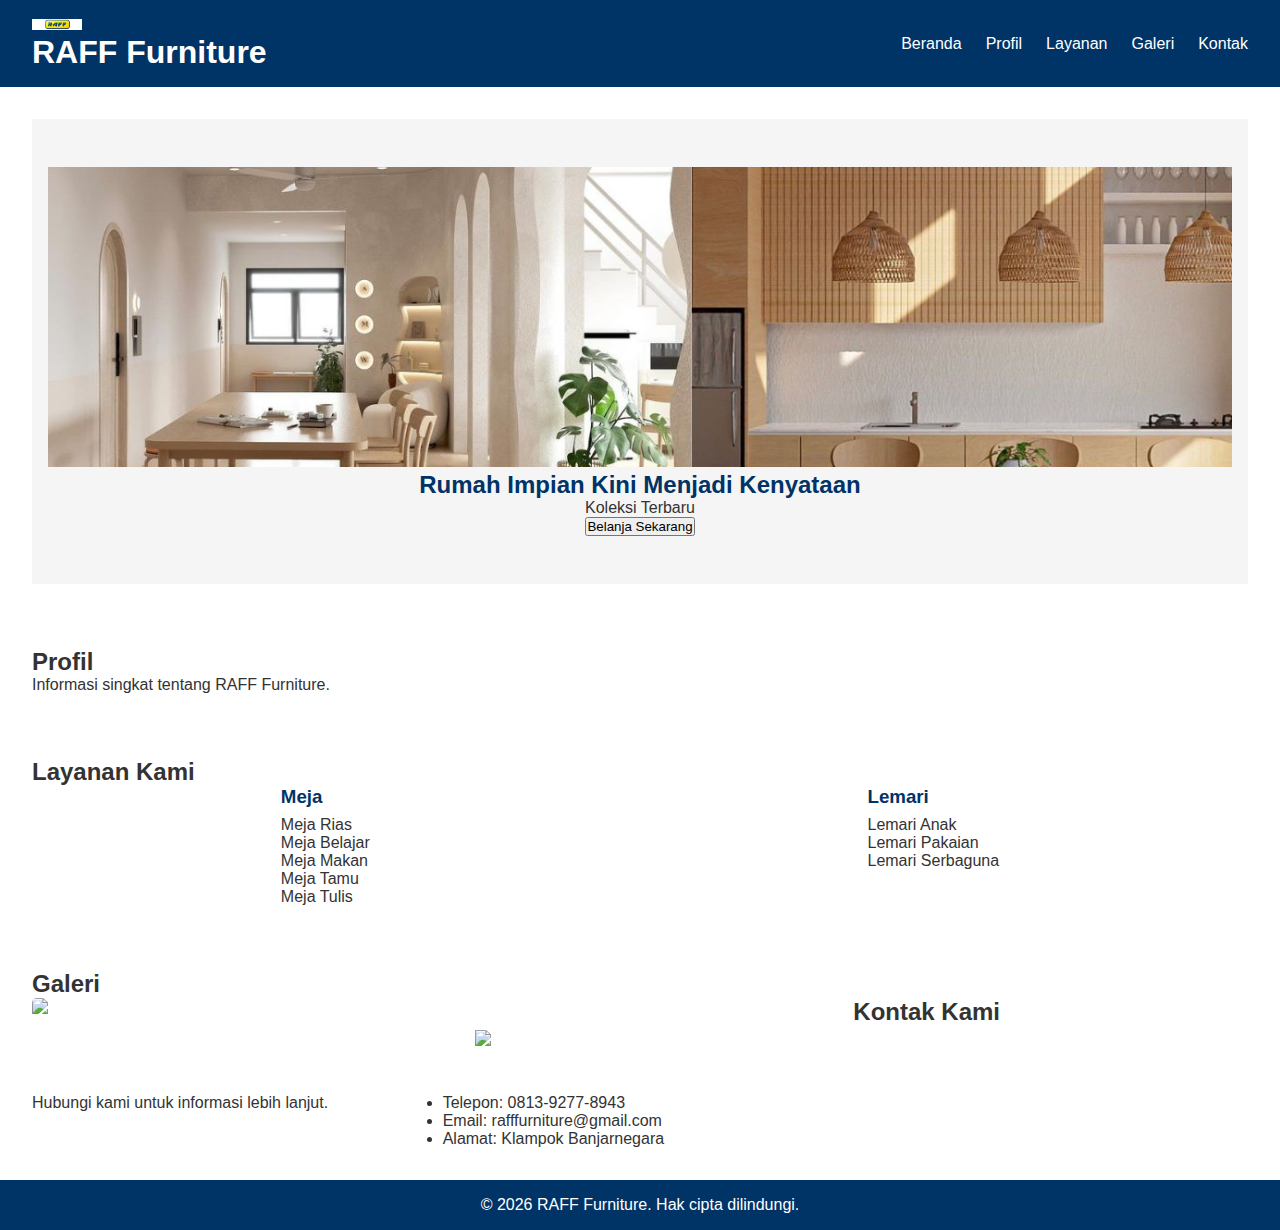
==== index.html @ 0fbb1261 "Update index.html" ====
<!DOCTYPE html>
<html lang="id">
<head>
    <meta charset="UTF-8">
    <meta name="viewport" content="width=device-width, initial-scale=1.0">
    <title>Website RAFF Furniture</title>
    <link rel="stylesheet" href="style.css">
</head>
<body>

    <!-- Header dan Navigasi -->
    <header>
        <div class="logo">
            <img src="logo-raff.jpg" alt="Logo RAFF Furniture">
            <h1>RAFF Furniture</h1> <!-- logo-raff.jpg -->
        </div>
        <nav>
            <ul>
                <li><a href="#beranda">Beranda</a></li>
                <li><a href="#profil">Profil</a></li>
                <li><a href="#layanan">Layanan</a></li>
                <li><a href="#galeri">Galeri</a></li>
                <li><a href="#kontak">Kontak</a></li>
            </ul>
        </nav>
        <button class="menu-toggle">☰</button>
    </header>

    <!-- Konten Utama -->
    <main>
        <!-- Bagian Beranda -->
        <section id="beranda" class="section">
            <div class="hero">
                <img src="Interior-Rumah-Minimalis-Modern-yang-Mengagumkan.jpg" alt=<!--Interior-Rumah-Minimalis-Modern-yang-Mengagumkan.jpg-->
                <div class="hero-text">
                    <h2>Rumah Impian Kini Menjadi Kenyataan</h2>
                    <p>Koleksi Terbaru</p>
                    <button onclick="shopNow()">Belanja Sekarang</button>
                </div>
            </div>
        </section>

        <!-- Bagian Profil -->
        <section id="profil" class="section">
            <h2>Profil</h2>
            <p>Informasi singkat tentang RAFF Furniture.</p>
        </section>

        <!-- Bagian Layanan -->
        <section id="layanan" class="section">
            <h2>Layanan Kami</h2>
            <div class="categories">
                <article class="category">
                    <h3>Meja</h3>
                    <ul>
                        <li>Meja Rias</li>
                        <li>Meja Belajar</li>
                        <li>Meja Makan</li>
                        <li>Meja Tamu</li>
                        <li>Meja Tulis</li>
                    </ul>
                </article>
                <article class="category">
                    <h3>Lemari</h3>
                    <ul>
                        <li>Lemari Anak</li>
                        <li>Lemari Pakaian</li>
                        <li>Lemari Serbaguna</li>
                    </ul>
                </article>
            </div>
        </section>

        <!-- Bagian Galeri -->
        <section id="galeri" class="section">
            <h2>Galeri</h2>
            <div class="gallery-grid">
                <img src="!--2.-Inspirasi-Interior-Rumah-Minimalis-Modern-yang-Pas-untuk-Rileks.jpg-->
                <img src="!--5.-Inspirasi-Interior-Rumah-Minimalis-Modern-yang-Pas-untuk-Rileks.jpg-->
                <img src="!--th.jpeg-->
            </div>
        </section>

        <!-- Bagian Kontak -->
        <section id="kontak" class="section">
            <h2>Kontak Kami</h2>
            <p>Hubungi kami untuk informasi lebih lanjut.</p>
            <ul>
                <li>Telepon: 0813-9277-8943</li>
                <li>Email: rafffurniture@gmail.com</li>
                <li>Alamat: Klampok Banjarnegara</li>
            </ul>
        </section>
    </main>

    <!-- Footer -->
    <footer>
        <p>&copy; <span id="current-year"></span> RAFF Furniture. Hak cipta dilindungi.</p>
    </footer>

    <script src="script.js"></script>
    <script>
        // Set current year in footer
        document.getElementById('current-year').textContent = new Date().getFullYear();

        function shopNow() {
            // Add functionality for shopping now button
            alert('Redirecting to shop page...');
        }
    </script>
</body>
</html>
---- style.css ----
/* Reset dasar */
* {
    margin: 0;
    padding: 0;
    box-sizing: border-box;
}

body {
    font-family: Arial, sans-serif;
    color: #333;
}

/* Header */
header {
    background-color: #003366;
    color: #fff;
    display: flex;
    justify-content: space-between;
    align-items: center;
    padding: 1rem 2rem;
}

header .logo img {
    width: 50px;
    margin-right: 10px;
}

header nav ul {
    list-style-type: none;
    display: flex;
}

header nav ul li {
    margin-left: 1.5rem;
}

header nav ul li a {
    color: #fff;
    text-decoration: none;
}

.menu-toggle {
    display: none;
}

.hero {
    background-color: #f5f5f5;
    text-align: center;
    padding: 3rem 1rem;
}

.hero img {
    width: 100%;
    max-height: 300px;
    object-fit: cover;
}

.hero-text h2 {
    color: #003366;
}

.section {
    padding: 2rem;
}

.categories {
    display: flex;
    justify-content: space-around;
}

.category h3 {
    color: #003366;
}

.category ul {
    list-style-type: none;
    margin-top: 0.5rem;
}

.gallery-grid {
    display: grid;
    grid-template-columns: repeat(3, 1fr);
    gap: 1rem;
}

.gallery-grid img {
    width: 100%;
    border-radius: 5px;
}

/* Footer */
footer {
    background-color: #003366;
    color: #fff;
    text-align: center;
    padding: 1rem;
}
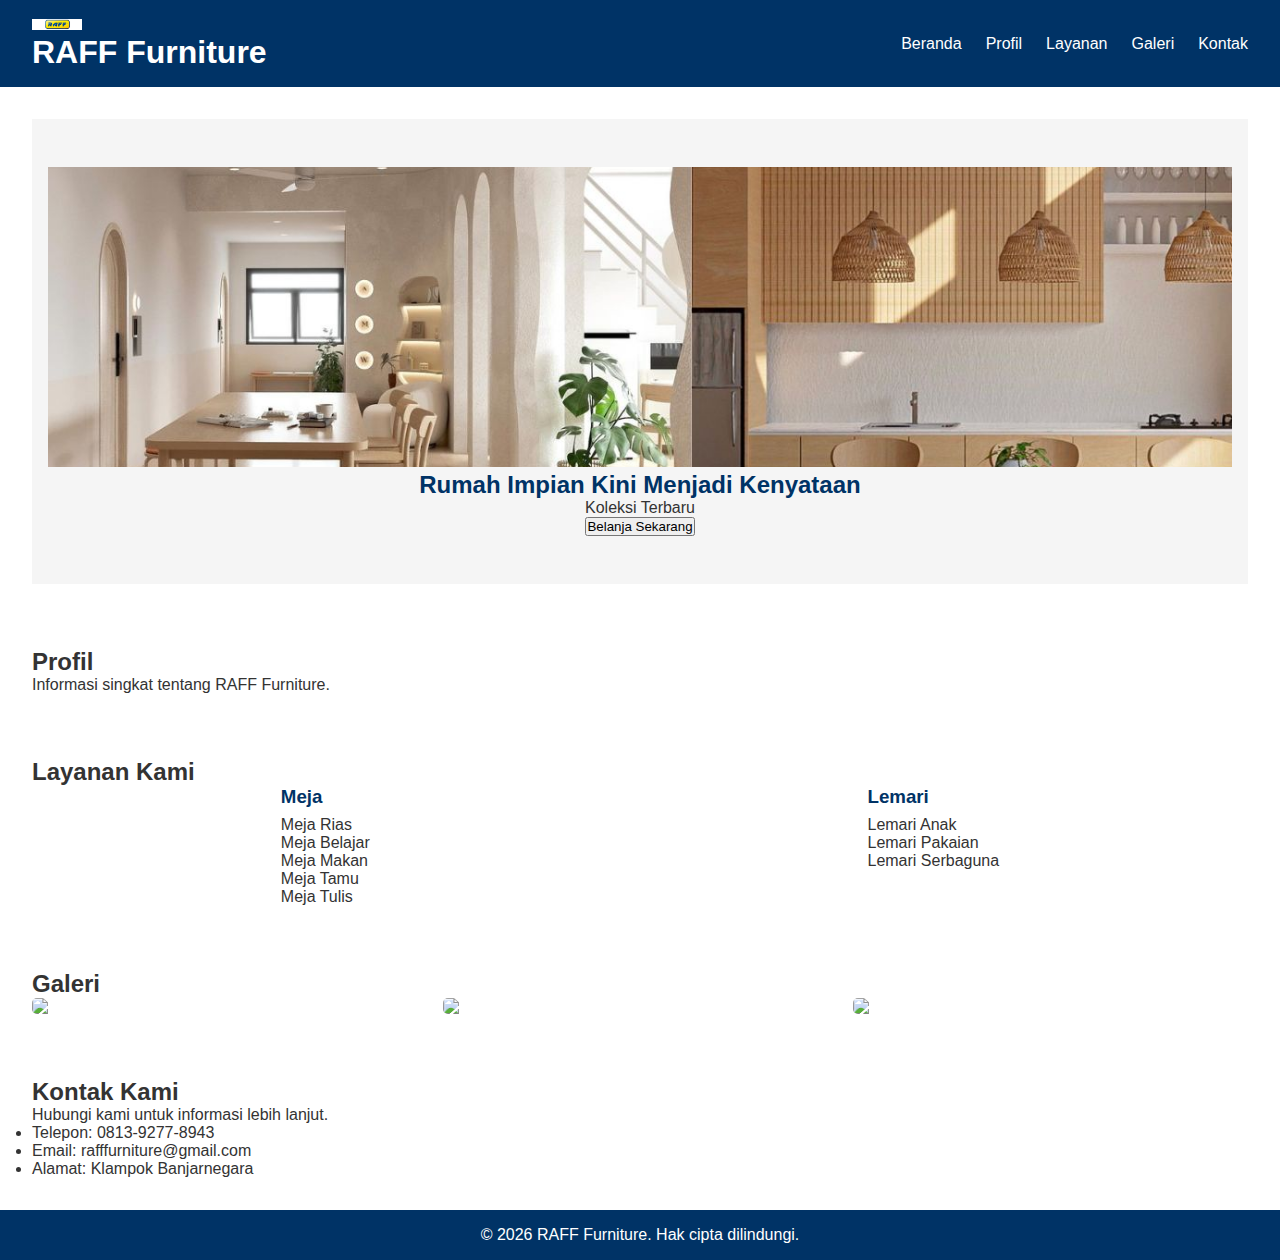
==== commit 25e4cf75: "Update index.html" ====
--- a/index.html
+++ b/index.html
@@ -75,9 +75,9 @@
         <section id="galeri" class="section">
             <h2>Galeri</h2>
             <div class="gallery-grid">
-                <img src="!--2.-Inspirasi-Interior-Rumah-Minimalis-Modern-yang-Pas-untuk-Rileks.jpg-->
-                <img src="!--5.-Inspirasi-Interior-Rumah-Minimalis-Modern-yang-Pas-untuk-Rileks.jpg-->
-                <img src="!--th.jpeg-->
+                <img src=<!--2.-Inspirasi-Interior-Rumah-Minimalis-Modern-yang-Pas-untuk-Rileks.jpg-->
+                <img src=<!--5.-Inspirasi-Interior-Rumah-Minimalis-Modern-yang-Pas-untuk-Rileks.jpg-->
+                <img src=<!--th.jpeg-->
             </div>
         </section>
 
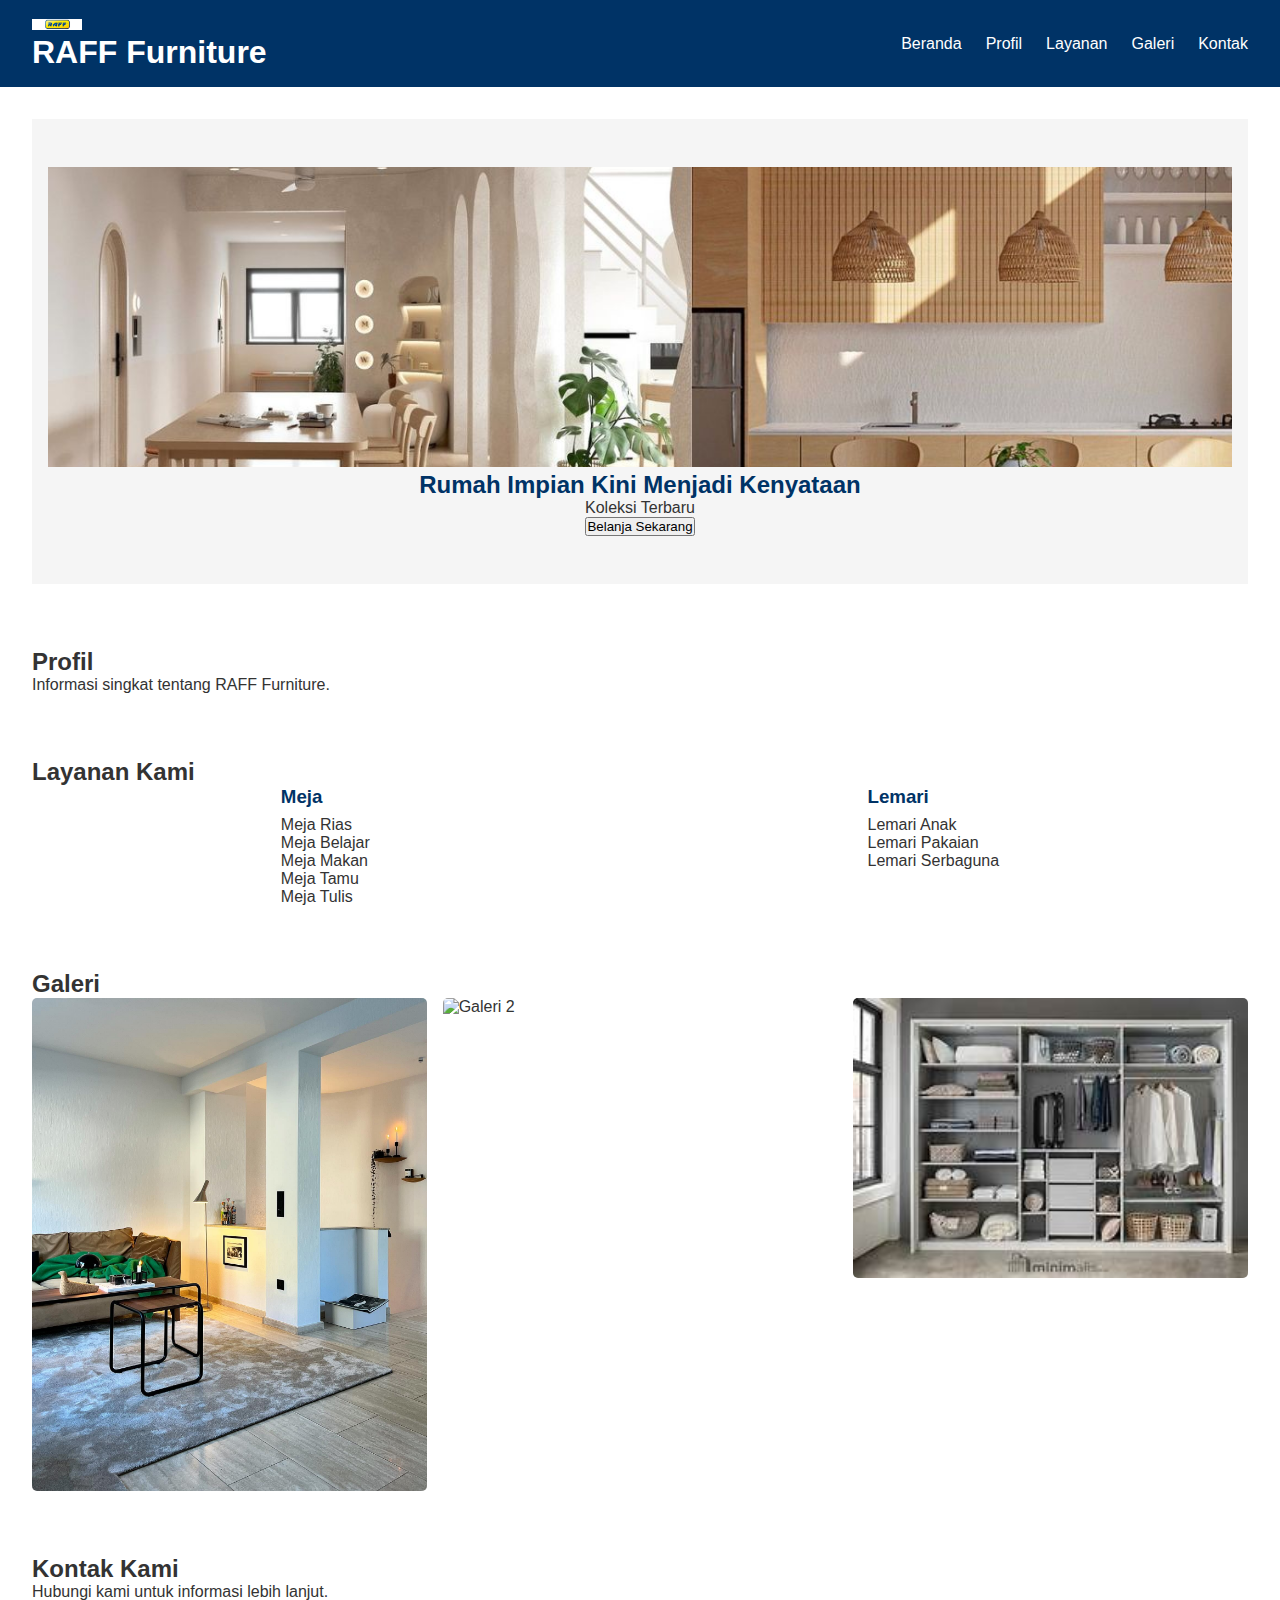
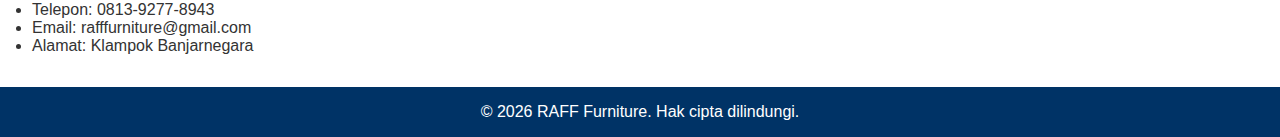
==== commit 741ab7e3: "Update index.html" ====
--- a/index.html
+++ b/index.html
@@ -31,7 +31,7 @@
         <!-- Bagian Beranda -->
         <section id="beranda" class="section">
             <div class="hero">
-                <img src="Interior-Rumah-Minimalis-Modern-yang-Mengagumkan.jpg" alt=<!--Interior-Rumah-Minimalis-Modern-yang-Mengagumkan.jpg-->
+                <img src="Interior-Rumah-Minimalis-Modern-yang-Mengagumkan.jpg" alt="Interior Rumah Minimalis Modern">
                 <div class="hero-text">
                     <h2>Rumah Impian Kini Menjadi Kenyataan</h2>
                     <p>Koleksi Terbaru</p>
@@ -75,9 +75,9 @@
         <section id="galeri" class="section">
             <h2>Galeri</h2>
             <div class="gallery-grid">
-                <img src=<!--2.-Inspirasi-Interior-Rumah-Minimalis-Modern-yang-Pas-untuk-Rileks.jpg-->
-                <img src=<!--5.-Inspirasi-Interior-Rumah-Minimalis-Modern-yang-Pas-untuk-Rileks.jpg-->
-                <img src=<!--th.jpeg-->
+                <img src="2.-Inspirasi-Interior-Rumah-Minimalis-Modern-yang-Pas-untuk-Rileks.jpg" alt="Galeri 1"> <!-- Image 1 -->
+                <img src="5.-Inspirasi-Interior-Rumah-Minimalis-Modern-yang-Pas-untuk-Rileks.jpg" alt="Galeri 2"> <!-- Image 2 -->
+                <img src="th.jpeg" alt="Galeri 3"> <!-- Image 3 -->
             </div>
         </section>
 
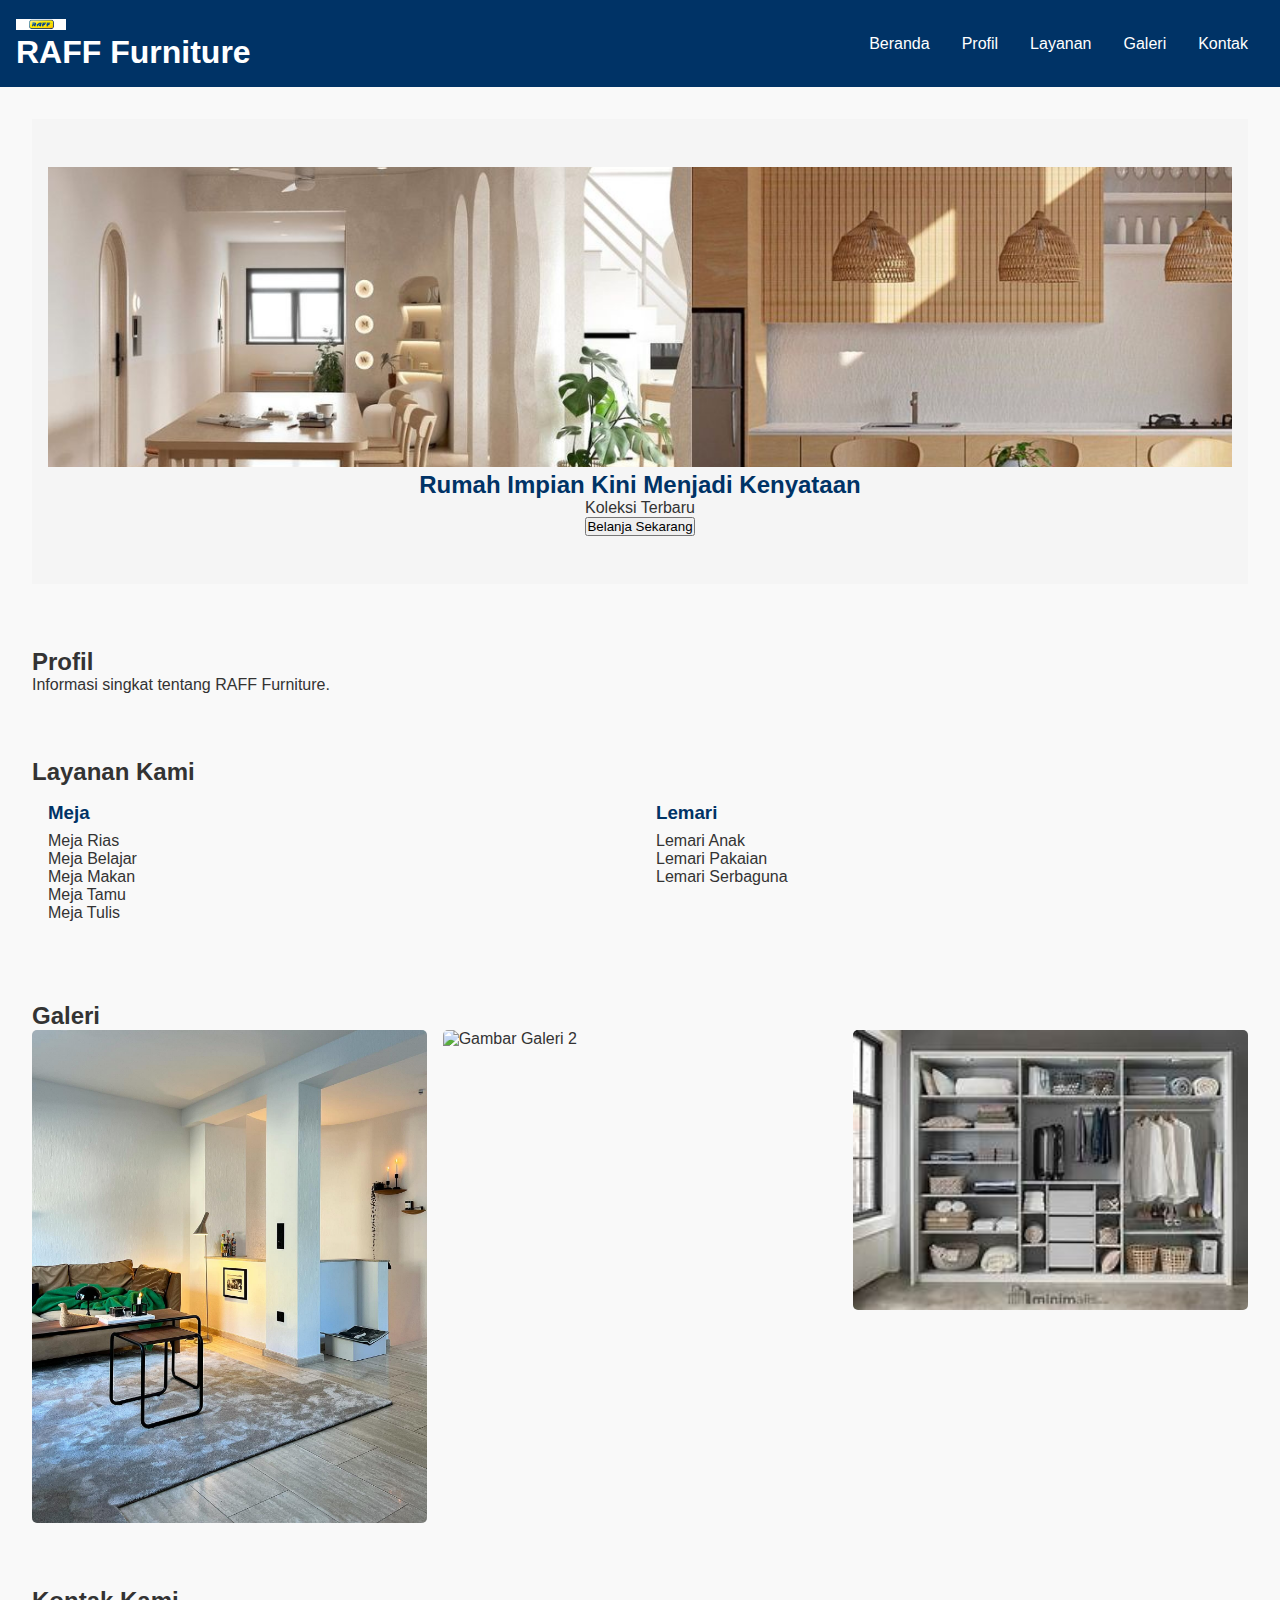
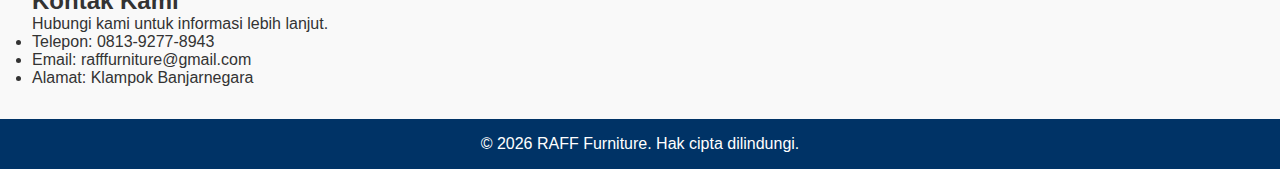
==== commit e047f7a6: "Update index.html" ====
--- a/index.html
+++ b/index.html
@@ -72,14 +72,15 @@
         </section>
 
         <!-- Bagian Galeri -->
-        <section id="galeri" class="section">
-            <h2>Galeri</h2>
-            <div class="gallery-grid">
-                <img src="2.-Inspirasi-Interior-Rumah-Minimalis-Modern-yang-Pas-untuk-Rileks.jpg" alt="Galeri 1"> <!-- Image 1 -->
-                <img src="5.-Inspirasi-Interior-Rumah-Minimalis-Modern-yang-Pas-untuk-Rileks.jpg" alt="Galeri 2"> <!-- Image 2 -->
-                <img src="th.jpeg" alt="Galeri 3"> <!-- Image 3 -->
-            </div>
-        </section>
+<section id="galeri" class="section">
+    <h2>Galeri</h2>
+    <div class="gallery-grid">
+        <img src="2.-Inspirasi-Interior-Rumah-Minimalis-Modern-yang-Pas-untuk-Rileks.jpg" alt="Gambar Galeri 1">
+        <img src="5.-Inspirasi-Interior-Rumah-Minimalis-Modern-yang-Pas-untuk-Rileks.jpg" alt="Gambar Galeri 2">
+        <img src="th.jpeg" alt="Gambar Galeri 3">
+    </div>
+</section>
+
 
         <!-- Bagian Kontak -->
         <section id="kontak" class="section">
--- a/style.css
+++ b/style.css
@@ -1,4 +1,4 @@
-/* Reset dasar */
+/* Base styles */
 * {
     margin: 0;
     padding: 0;
@@ -8,6 +8,7 @@
 body {
     font-family: Arial, sans-serif;
     color: #333;
+    background-color: #f9f9f9; /* Light background */
 }
 
 /* Header */
@@ -15,9 +16,10 @@
     background-color: #003366;
     color: #fff;
     display: flex;
+    flex-wrap: wrap; /* Allow items to wrap */
     justify-content: space-between;
     align-items: center;
-    padding: 1rem 2rem;
+    padding: 1rem;
 }
 
 header .logo img {
@@ -28,10 +30,11 @@
 header nav ul {
     list-style-type: none;
     display: flex;
+    flex-wrap: wrap; /* Allow wrapping */
 }
 
 header nav ul li {
-    margin-left: 1.5rem;
+    margin: 0 1rem; /* Adjust margins */
 }
 
 header nav ul li a {
@@ -40,9 +43,10 @@
 }
 
 .menu-toggle {
-    display: none;
+    display: none; /* For mobile toggle */
 }
 
+/* Hero Section */
 .hero {
     background-color: #f5f5f5;
     text-align: center;
@@ -59,13 +63,21 @@
     color: #003366;
 }
 
+/* Section styles */
 .section {
     padding: 2rem;
 }
 
+/* Categories */
 .categories {
     display: flex;
     justify-content: space-around;
+    flex-wrap: wrap; /* Allow wrapping on smaller screens */
+}
+
+.category {
+    flex: 1 1 45%; /* Responsive width, adjust to fit 2 items */
+    margin: 1rem; /* Add spacing */
 }
 
 .category h3 {
@@ -77,6 +89,7 @@
     margin-top: 0.5rem;
 }
 
+/* Gallery styles */
 .gallery-grid {
     display: grid;
     grid-template-columns: repeat(3, 1fr);
@@ -95,3 +108,41 @@
     text-align: center;
     padding: 1rem;
 }
+
+/* Media Queries */
+@media (max-width: 768px) {
+    header {
+        flex-direction: column; /* Stack header items */
+    }
+
+    header nav ul {
+        flex-direction: column; /* Stack nav links */
+        align-items: center; /* Center align */
+    }
+
+    .categories {
+        flex-direction: column; /* Stack categories */
+        align-items: center; /* Center align */
+    }
+
+    .category {
+        flex: 1 1 100%; /* Full width for categories */
+        margin: 1rem 0; /* Vertical spacing */
+    }
+
+    .gallery-grid {
+        grid-template-columns: 1fr; /* Single column for mobile */
+    }
+
+    .hero {
+        padding: 2rem 1rem; /* Adjust padding for hero section */
+    }
+
+    .hero img {
+        max-height: 200px; /* Adjust max height for mobile */
+    }
+
+    .menu-toggle {
+        display: block; /* Show menu toggle button on mobile */
+    }
+}
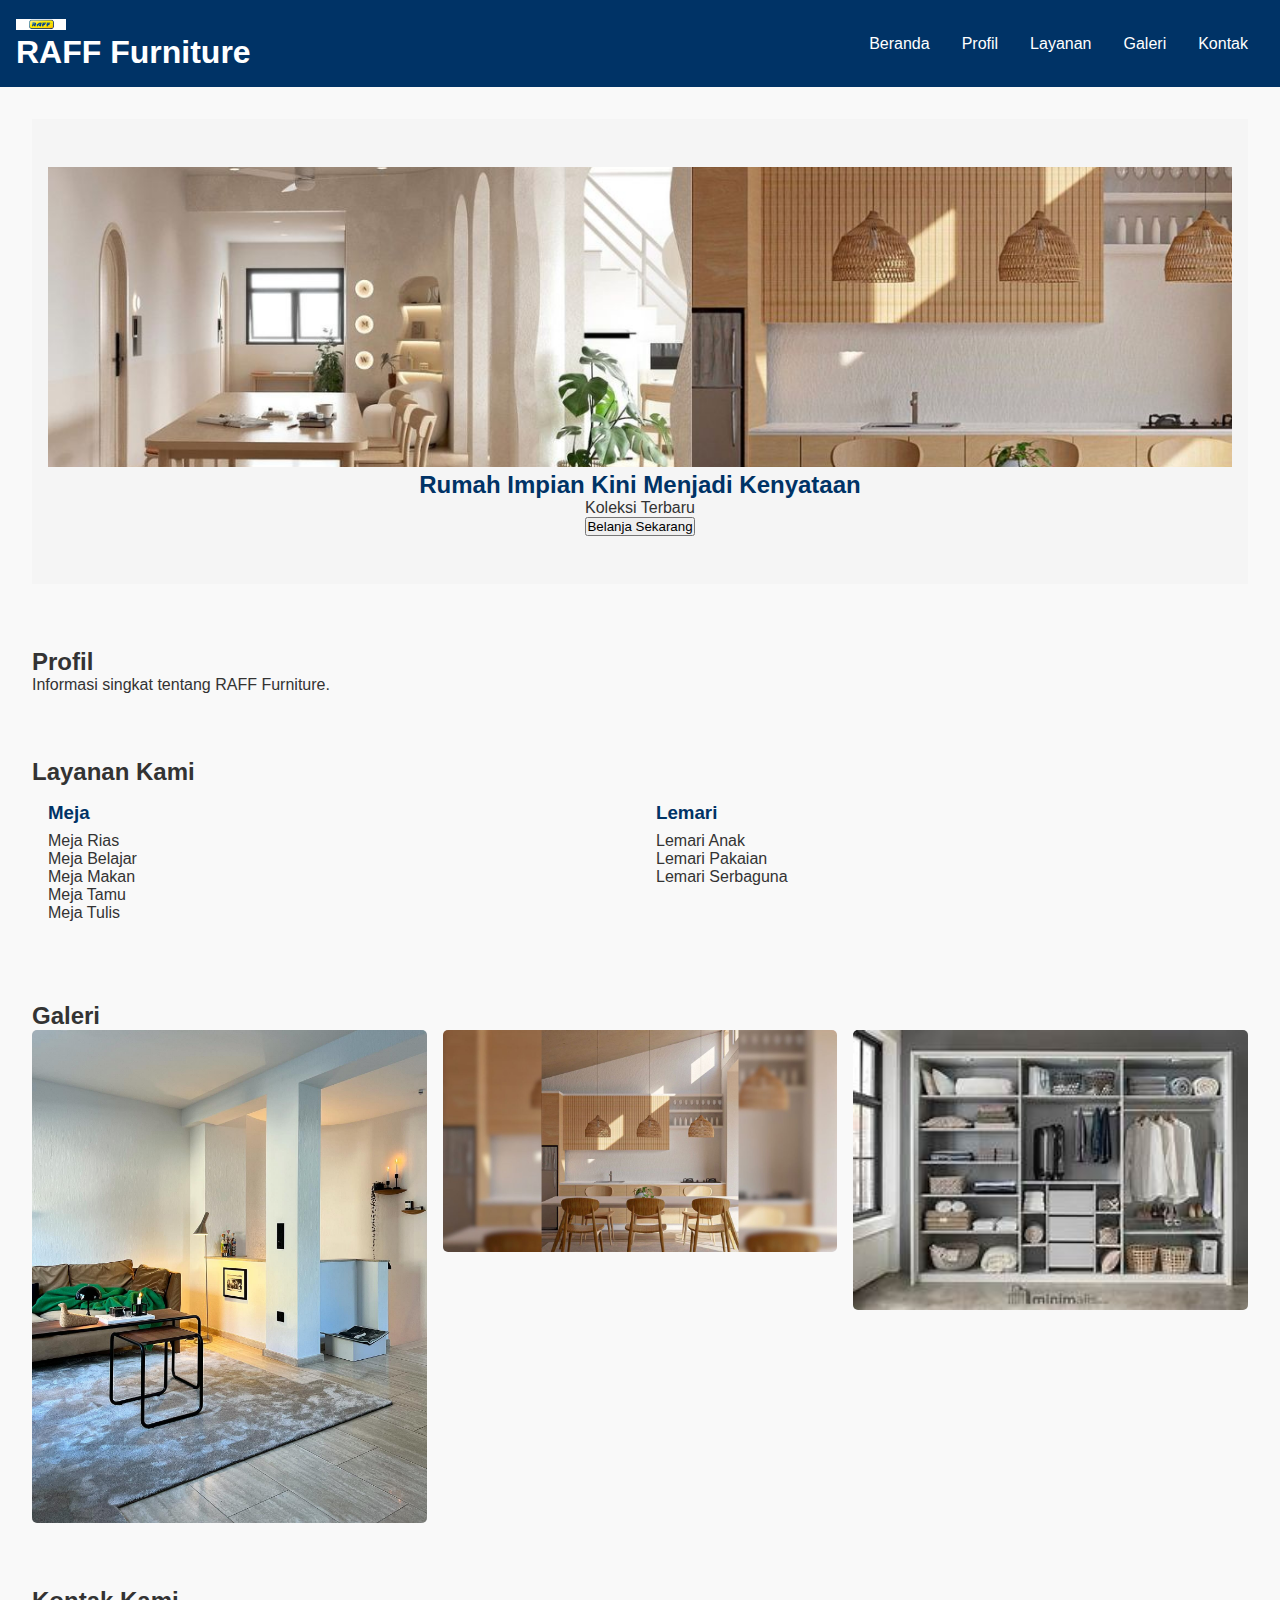
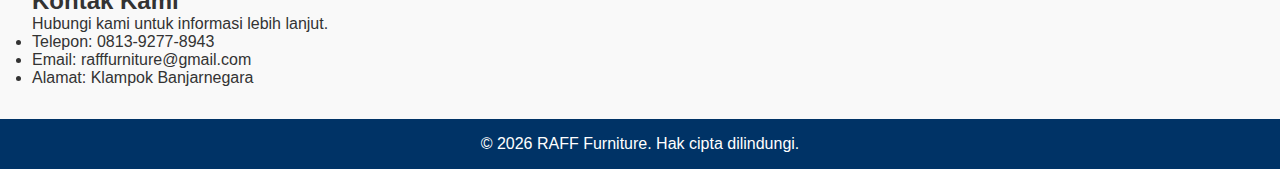
==== commit 923e7743: "Update index.html" ====
--- a/index.html
+++ b/index.html
@@ -76,7 +76,7 @@
     <h2>Galeri</h2>
     <div class="gallery-grid">
         <img src="2.-Inspirasi-Interior-Rumah-Minimalis-Modern-yang-Pas-untuk-Rileks.jpg" alt="Gambar Galeri 1">
-        <img src="5.-Inspirasi-Interior-Rumah-Minimalis-Modern-yang-Pas-untuk-Rileks.jpg" alt="Gambar Galeri 2">
+        <img src="5.-Inspirasi-Interior-Rumah-Minimalis-Modern-Nuansa-Tropis.jpg" alt="Gambar Galeri 2">
         <img src="th.jpeg" alt="Gambar Galeri 3">
     </div>
 </section>
--- a/style.css
+++ b/style.css
@@ -92,14 +92,16 @@
 /* Gallery styles */
 .gallery-grid {
     display: grid;
-    grid-template-columns: repeat(3, 1fr);
+    grid-template-columns: repeat(auto-fit, minmax(200px, 1fr)); /* Adjust for responsiveness */
     gap: 1rem;
 }
 
 .gallery-grid img {
     width: 100%;
+    height: auto; /* Ensure the image retains its aspect ratio */
     border-radius: 5px;
 }
+
 
 /* Footer */
 footer {
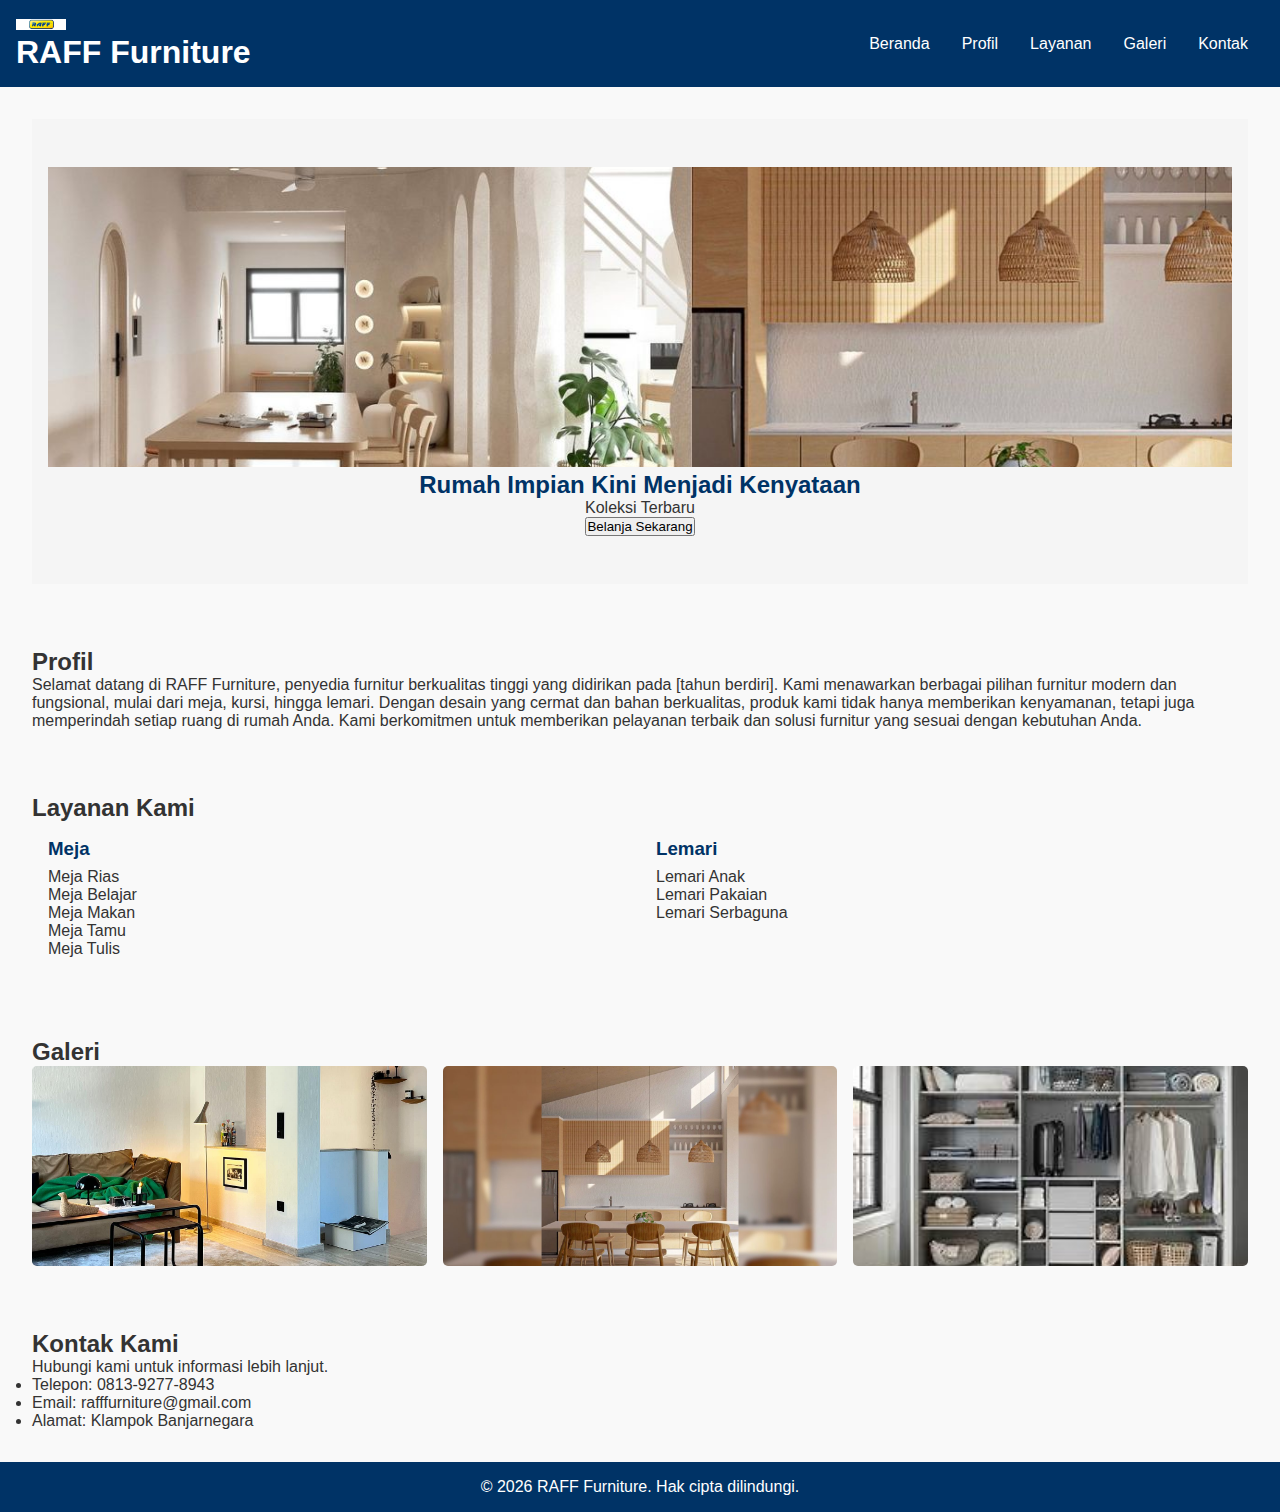
==== commit 0f5aceb4: "Update index.html" ====
--- a/index.html
+++ b/index.html
@@ -43,7 +43,8 @@
         <!-- Bagian Profil -->
         <section id="profil" class="section">
             <h2>Profil</h2>
-            <p>Informasi singkat tentang RAFF Furniture.</p>
+            <p>Selamat datang di RAFF Furniture, penyedia furnitur berkualitas tinggi yang didirikan pada [tahun berdiri]. Kami menawarkan berbagai pilihan furnitur modern dan fungsional, mulai dari meja, kursi, hingga lemari.
+Dengan desain yang cermat dan bahan berkualitas, produk kami tidak hanya memberikan kenyamanan, tetapi juga memperindah setiap ruang di rumah Anda. Kami berkomitmen untuk memberikan pelayanan terbaik dan solusi furnitur yang sesuai dengan kebutuhan Anda.</p>
         </section>
 
         <!-- Bagian Layanan -->
--- a/style.css
+++ b/style.css
@@ -92,15 +92,17 @@
 /* Gallery styles */
 .gallery-grid {
     display: grid;
-    grid-template-columns: repeat(auto-fit, minmax(200px, 1fr)); /* Adjust for responsiveness */
+    grid-template-columns: repeat(auto-fit, minmax(200px, 1fr));
     gap: 1rem;
 }
 
 .gallery-grid img {
-    width: 100%;
-    height: auto; /* Ensure the image retains its aspect ratio */
-    border-radius: 5px;
+    width: 100%;                
+    height: 200px;          
+    object-fit: cover;       
+    border-radius: 5px;        
 }
+
 
 
 /* Footer */
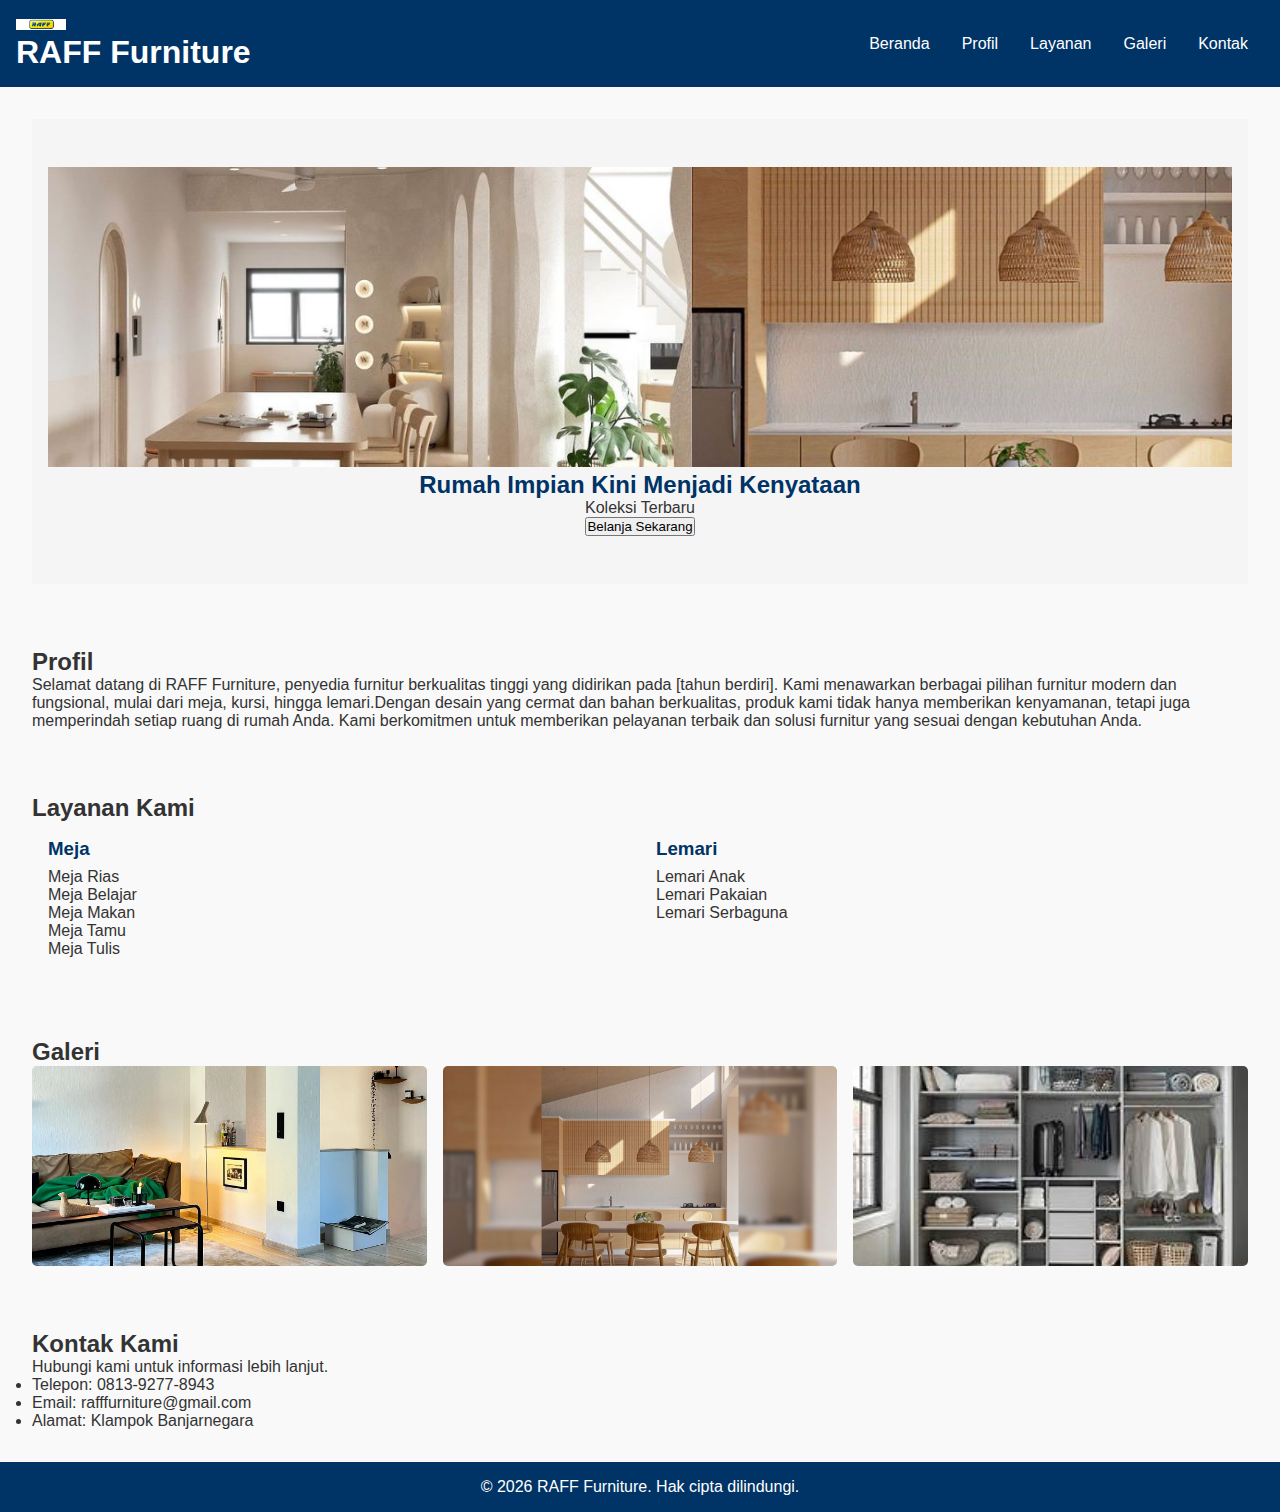
==== commit f0e52207: "Update index.html" ====
--- a/index.html
+++ b/index.html
@@ -43,8 +43,7 @@
         <!-- Bagian Profil -->
         <section id="profil" class="section">
             <h2>Profil</h2>
-            <p>Selamat datang di RAFF Furniture, penyedia furnitur berkualitas tinggi yang didirikan pada [tahun berdiri]. Kami menawarkan berbagai pilihan furnitur modern dan fungsional, mulai dari meja, kursi, hingga lemari.
-Dengan desain yang cermat dan bahan berkualitas, produk kami tidak hanya memberikan kenyamanan, tetapi juga memperindah setiap ruang di rumah Anda. Kami berkomitmen untuk memberikan pelayanan terbaik dan solusi furnitur yang sesuai dengan kebutuhan Anda.</p>
+            <p>Selamat datang di RAFF Furniture, penyedia furnitur berkualitas tinggi yang didirikan pada [tahun berdiri]. Kami menawarkan berbagai pilihan furnitur modern dan fungsional, mulai dari meja, kursi, hingga lemari.Dengan desain yang cermat dan bahan berkualitas, produk kami tidak hanya memberikan kenyamanan, tetapi juga memperindah setiap ruang di rumah Anda. Kami berkomitmen untuk memberikan pelayanan terbaik dan solusi furnitur yang sesuai dengan kebutuhan Anda.</p>
         </section>
 
         <!-- Bagian Layanan -->
